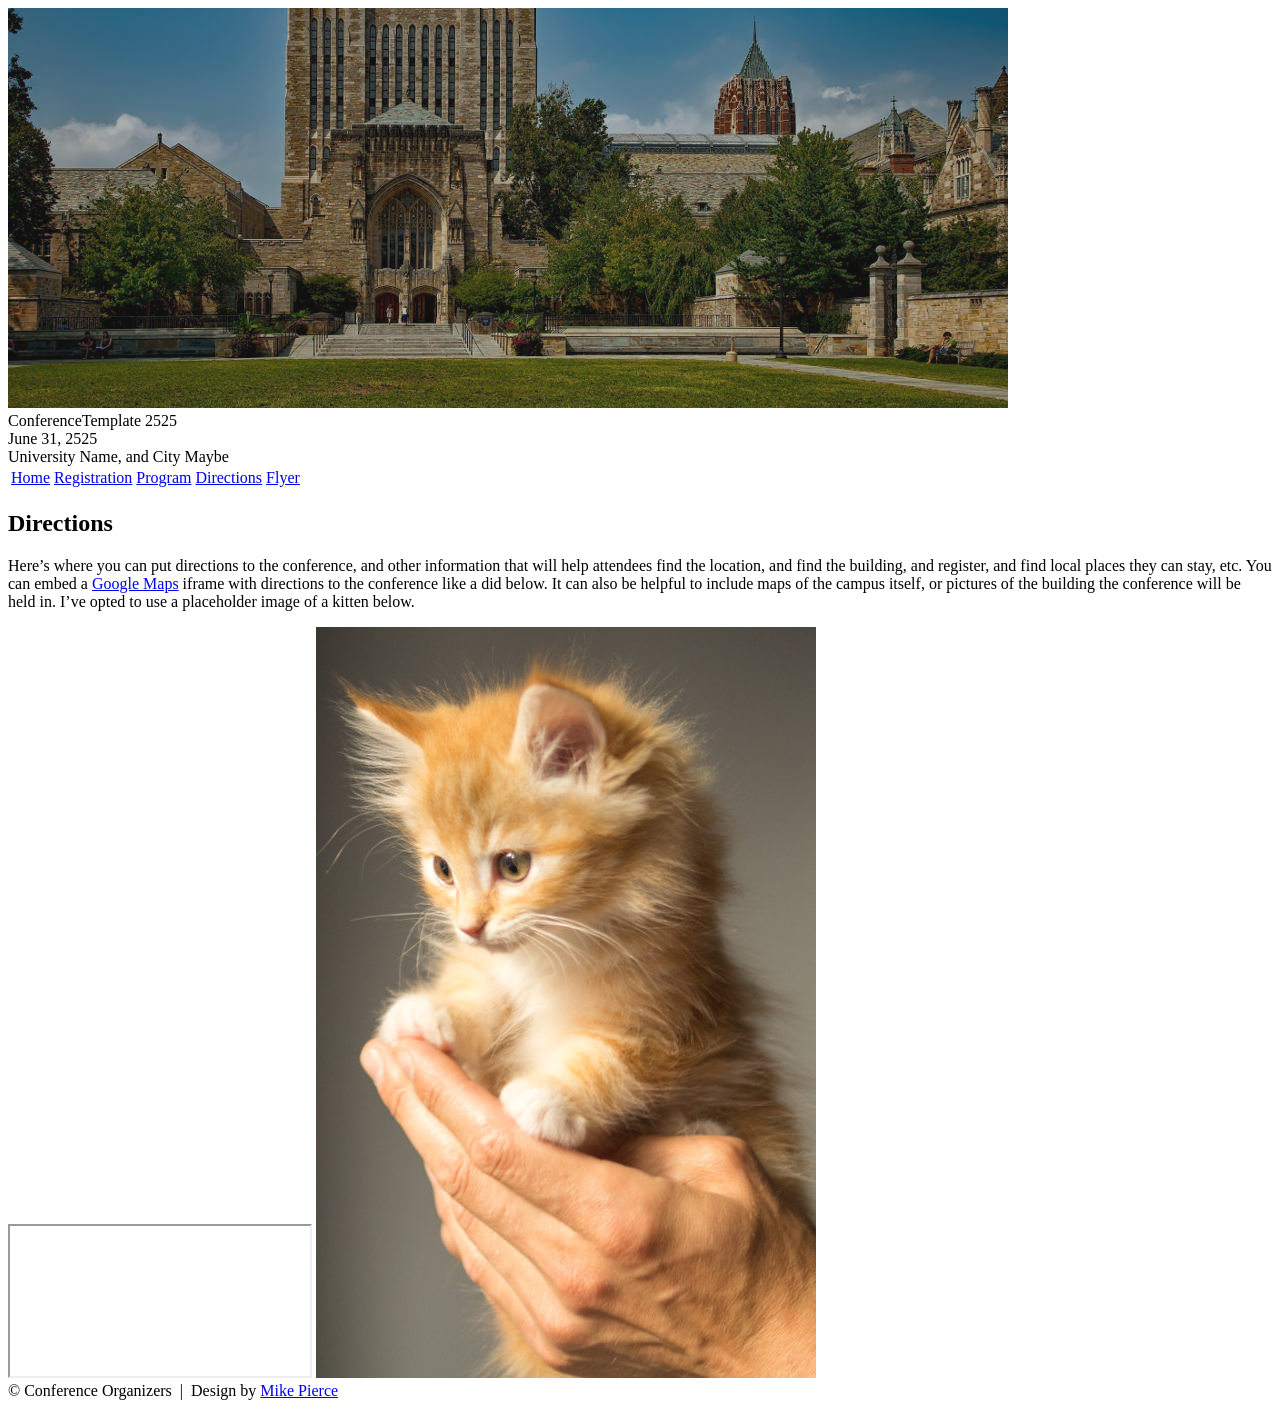
==== directions/index.html @ 2594bc62 "Initial commit" ====
<!DOCTYPE html>
<html lang='en'>

<head>
    <base href="..">
    <link rel="shortcut icon" type="image/png" href="assets/favicon.png"/>
    <link rel="stylesheet" type="text/css" media="all" href="assets/main.css"/>
    <meta name="description" content="Conference Template">
    <meta name="resource-type" content="document">
    <meta name="distribution" content="global">
    <meta name="KeyWords" content="Conference">
    <title>Directions | Conference Template</title>
</head>

<body>

    <div class="banner">
        <img src="assets/banner.jpg" alt="Conference Template Banner">
        <div class="top-left">
            <span class="title1">Conference</span><span class="title2">Template</span> <span class="year">2525</span>
        </div>
        <div class="bottom-right">
            June 31, 2525 <br> University Name, and City Maybe
        </div>
    </div>

    <table class="navigation">
        <tr>
            <td class="navigation">
                <a title="Conference Home Page" href=".">Home</a>
            </td>
            <td class="navigation">
                <a title="Register for the Conference" href="registration">Registration</a>
            </td>
            <td class="navigation">
                <a title="Conference Program" href="program">Program</a> 
            </td>
            <td class="navigation">
                <a class="current" title="Directions to the Conference" href="directions">Directions</a>
            </td>
            <td class="navigation">
                <a title="Conference Flyer" href="flyer">Flyer</a>
            </td>
        </tr>
    </table>


    <h2>Directions</h2>
    <p>
        Here&rsquo;s where you can put directions to the conference,
        and other information that will help attendees find the location,
        and find the building, and register, and find local places they can stay, etc.
        You can embed a <a href="https://www.google.com/maps">Google Maps</a> iframe
        with directions to the conference like a did below.
        It can also be helpful to include maps of the campus itself,
        or pictures of the building the conference will be held in.
        I&rsquo;ve opted to use a placeholder image of a kitten below.
    </p>

    <iframe class="directions" src="https://www.google.com/maps/embed?pb=!1m18!1m12!1m3!1d134998.56138929052!2d-121.98776790326531!3d37.869213445646146!2m3!1f0!2f0!3f0!3m2!1i1024!2i768!4f13.1!3m3!1m2!1s0x808ff431db2f96d1%3A0x8b99d90a20aa67de!2sMt+Diablo!5e0!3m2!1sen!2sus!4v1561787340910!5m2!1sen!2sus"></iframe>

    <img class="center" src="assets/kitten4.jpg" alt="This is just a kitten right now" id="kitten">

    <footer>
        &copy; Conference Organizers
        &nbsp;|&nbsp; Design by <a href="https://github.com/mikepierce">Mike Pierce</a>
    </footer>

</body>
</html>
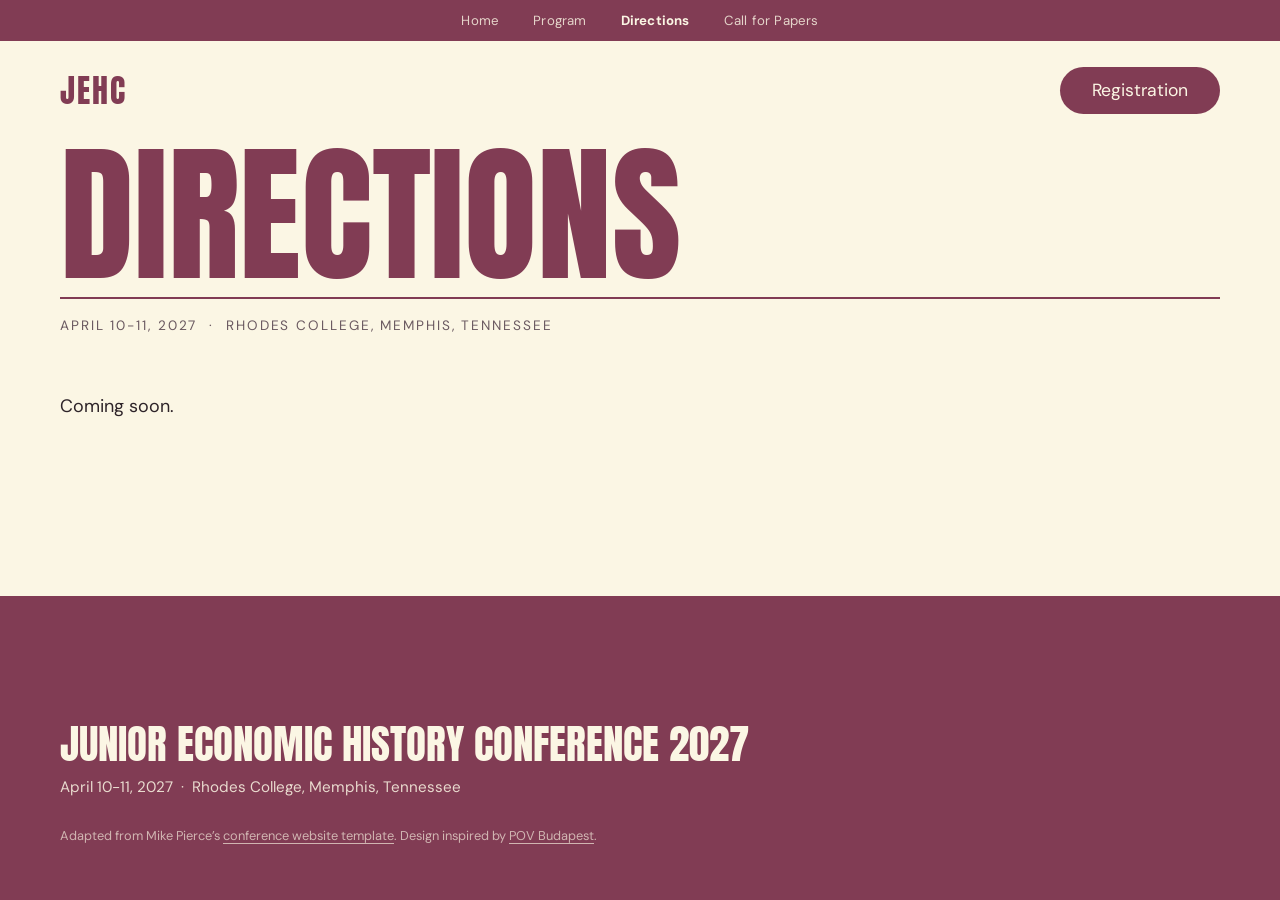
==== commit d3f55097: "updated website design" ====
--- a/directions/index.html
+++ b/directions/index.html
@@ -2,69 +2,46 @@
 <html lang='en'>
 
 <head>
+    <meta charset="utf-8">
     <base href="..">
     <link rel="shortcut icon" type="image/png" href="assets/favicon.png"/>
     <link rel="stylesheet" type="text/css" media="all" href="assets/main.css"/>
-    <meta name="description" content="Conference Template">
+    <script src="assets/site.js" defer></script>
+    <meta name="description" content="Junior Economic History Conference">
     <meta name="resource-type" content="document">
     <meta name="distribution" content="global">
     <meta name="KeyWords" content="Conference">
-    <title>Directions | Conference Template</title>
+    <title>Directions | Junior Economic History Conference 2027</title>
 </head>
 
 <body>
 
-    <div class="banner">
-        <img src="assets/banner.jpg" alt="Conference Template Banner">
-        <div class="top-left">
-            <span class="title1">Conference</span><span class="title2">Template</span> <span class="year">2525</span>
-        </div>
-        <div class="bottom-right">
-            June 31, 2525 <br> University Name, and City Maybe
-        </div>
-    </div>
-
-    <table class="navigation">
-        <tr>
-            <td class="navigation">
-                <a title="Conference Home Page" href=".">Home</a>
-            </td>
-            <td class="navigation">
-                <a title="Register for the Conference" href="registration">Registration</a>
-            </td>
-            <td class="navigation">
-                <a title="Conference Program" href="program">Program</a> 
-            </td>
-            <td class="navigation">
-                <a class="current" title="Directions to the Conference" href="directions">Directions</a>
-            </td>
-            <td class="navigation">
-                <a title="Conference Flyer" href="flyer">Flyer</a>
-            </td>
-        </tr>
-    </table>
+    <!-- Banner and navigation are generated from CONFERENCE in assets/site.js -->
+    <div id="site-header" data-page="directions"></div>
 
 
-    <h2>Directions</h2>
     <p>
-        Here&rsquo;s where you can put directions to the conference,
+        Coming soon.
+        <!-- Here&rsquo;s where you can put directions to the conference,
         and other information that will help attendees find the location,
         and find the building, and register, and find local places they can stay, etc.
         You can embed a <a href="https://www.google.com/maps">Google Maps</a> iframe
         with directions to the conference like a did below.
         It can also be helpful to include maps of the campus itself,
         or pictures of the building the conference will be held in.
-        I&rsquo;ve opted to use a placeholder image of a kitten below.
+        I&rsquo;ve opted to use a placeholder image of a kitten below. -->
     </p>
 
-    <iframe class="directions" src="https://www.google.com/maps/embed?pb=!1m18!1m12!1m3!1d134998.56138929052!2d-121.98776790326531!3d37.869213445646146!2m3!1f0!2f0!3f0!3m2!1i1024!2i768!4f13.1!3m3!1m2!1s0x808ff431db2f96d1%3A0x8b99d90a20aa67de!2sMt+Diablo!5e0!3m2!1sen!2sus!4v1561787340910!5m2!1sen!2sus"></iframe>
+    <!-- <iframe class="directions" src="https://www.google.com/maps/embed?pb=!1m18!1m12!1m3!1d134998.56138929052!2d-121.98776790326531!3d37.869213445646146!2m3!1f0!2f0!3f0!3m2!1i1024!2i768!4f13.1!3m3!1m2!1s0x808ff431db2f96d1%3A0x8b99d90a20aa67de!2sMt+Diablo!5e0!3m2!1sen!2sus!4v1561787340910!5m2!1sen!2sus"></iframe>
 
     <img class="center" src="assets/kitten4.jpg" alt="This is just a kitten right now" id="kitten">
 
     <footer>
         &copy; Conference Organizers
         &nbsp;|&nbsp; Design by <a href="https://github.com/mikepierce">Mike Pierce</a>
-    </footer>
+    </footer> -->
+
+    <div id="site-footer"></div>
 
 </body>
 </html>
